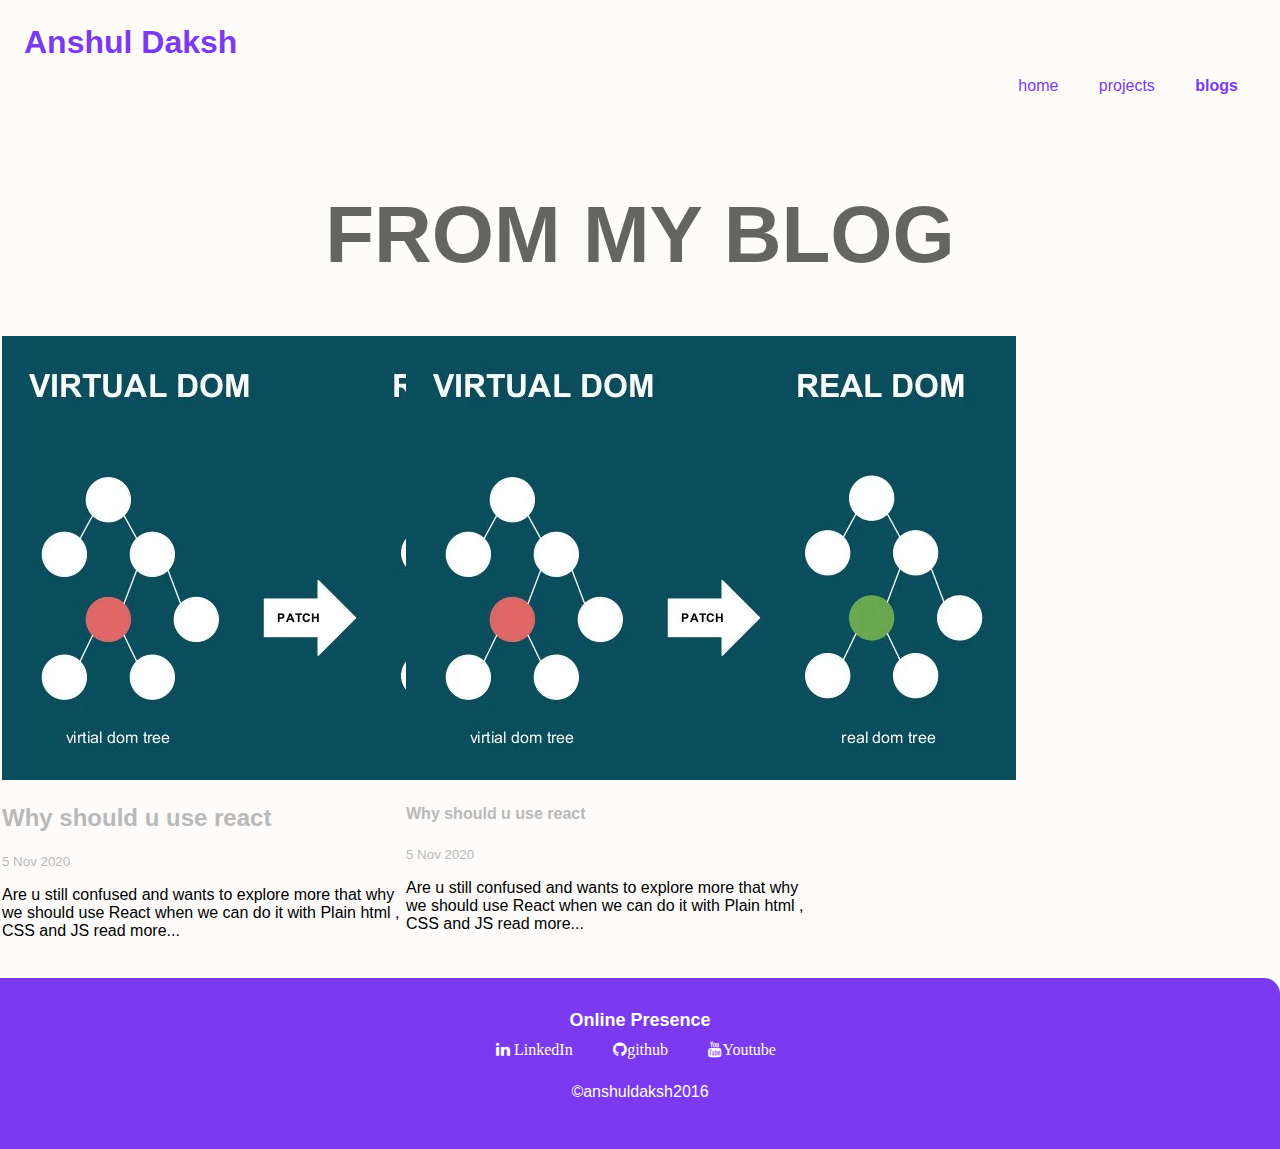
==== blogs.html @ bec2a255 "style fixes" ====
<!DOCTYPE html>
<html lang="en">

<head>
    <meta charset="UTF-8">
    <meta name="viewport" content="width=device-width, initial-scale=1.0">
    <title>Blogs</title>
    <link rel="stylesheet" href="./styles.css">
    <link rel="stylesheet" href="https://cdnjs.cloudflare.com/ajax/libs/font-awesome/4.7.0/css/font-awesome.min.css">
</head>

<body>
    <nav class="container navigation">

        <div class="nav-brand ">Anshul Daksh </div>
        <ul class="non-bullet nav-pills">
            <li class="list-inline">
                <a class="link " href="/">home</a>
            </li>
            <li class="list-inline">
                <a class="link" href="/projects.html">projects</a>
            </li>
            <li class="list-inline">
                <a class="link link-active" href="/blogs.html">blogs</a>
            </li>
        </ul>
    </nav>

    <!-- blog section -->
    <h1 class="section-title">
        FROM MY BLOG
    </h1>

    <div class="blog-section">
        <div class="blog-card">
            <div class="blog-image">
                <img src="/images/vdom.png">
            </div>
            <div class="blog-detail">
                <h2> Why should u use react </h2>
                <small>5 Nov 2020 </small>
            </div>
            <p>Are u still confused and wants to
                explore more that why we should use React when we can do it with Plain html , CSS and
                JS <span class="">read more...</span></p>

        </div>
        <div class="blog-card">
            <div class="blog-image">
                <img src="/images/vdom.png">
            </div>
            <div class="blog-detail">
                <h4> Why should u use react </h4>
                <small>5 Nov 2020 </small>
            </div>
            <p>Are u still confused and wants to
                explore more that why we should use React when we can do it with Plain html , CSS and
                JS <span class="">read more...</span></p>

        </div>

    </div>






    <footer class="footer">
        <div class="footer-header">Online Presence </div>
        <ul class="social-links non-bullet list-inline">
            <li class="list-inline">
                <a class="link fa fa-linkedin" href="https://linkedin.com/anshuldaksh2016">
                    LinkedIn</a>
            </li>
            <li class="list-inline">
                <a class="link fa fa-github" href="https://github.com/anshuldaksh2016">github</a></li>

            <li class="list-inline">
                <a class="link fa fa-youtube"
                    href="https://www.youtube.com/channel/UC6Df3tfny-hNVd49fM-Zjzw?view_as=subscriber">Youtube</a>
            </li>

        </ul>
        <p>©anshuldaksh2016</p>
    </footer>


</body>

</html>
---- styles.css ----
@import url("https://fonts.googleapis.com/css2?family=Noto+Sans+TC&display=swap");

:root {
  --primary-color: #7c3af0;
  --dark-gray: #6b7280;
}
body {
  font-family: "Work Sans", sans-serif;
  margin: 0px;
  width: 100%;
  height: 100%;
  overflow: visible;
  --opacity: 0.6;
  margin: 0;
  background-color: #fdfcfa;
}

hr {
  margin: 1rem 0;
}

/* container */

.container {
  padding: 0rem, 1rem;
}

.container-centered {
  max-width: 400px;
  max-height: fit-content;
  margin: auto;
  /* for center */
}

/* links */
.link {
  box-sizing: border-box;
  text-decoration: none;
  padding: 0.5rem 0.5rem;
  margin: 2px;
  /*margin-top: 1rem;
  margin-bottom: 1rem;*/
}
nav .link:hover {
  background-color: wheat;
}

.primary-link {
  background-color: var(--primary-color);
  border-radius: 0.5rem;
  color: white;
}

.secondary-link {
  color: var(--primary-color);
  border: 1px solid var(--primary-color);
  border-radius: 0.5rem;
}

/* lists */

.non-bullet {
  list-style: none;
}

.list-inline {
  display: inline;
  padding: 0rem 0.5rem;
}

/* navigation */
.navigation {
  padding: 1.5rem;
  color: var(--primary-color);
  background-color: transparent;
}

.navigation .nav-brand {
  font-weight: bold;
  font-size: 2rem;
}

.navigation .nav-pills {
  text-align: right;
}

.navigation .link {
  color: var(--primary-color);
}

.navigation .link-active {
  font-weight: bold;
}

/*header*/

.hero {
  padding: 2rem;
  position: relative;
  z-index: 1;
}
.hero .hero-img {
  max-width: 650px;
  display: block;
  margin: 0 0 15px auto;
}
.hero-content {
  position: absolute;
  top: 20%;
  margin: auto;
  line-height: 20px;
  color: var(--primary-color);
}

.hero-content h1 {
  font-weight: 200;
  font-size: 20px;
}

.hero-content h1 {
  font-weight: 500;
  font-size: 60px;
}

.hero-content p {
  font-weight: 200;
  font-size: 30px;
}

/* section  */

.section-title {
  text-align: center;
  opacity: var(--opacity);
  font-size: 5rem;
  text-transform: uppercase;
}

/* footer */

.footer {
  background-color: var(--primary-color);
  padding: 2rem 0rem;
  text-align: center;
  color: white;
  list-style: none;
  border-top-right-radius: 1rem;
  margin-top: 20px;
}

.footer .link {
  color: white;
}
.footer .footer-header {
  font-weight: bold;
  font-size: large;
}

.footer ul {
  padding-inline-start: 0px;
}

.more {
  display: none;
}

/* new skills section */

.skill-container {
  width: 90%;
  margin: 50px auto;
}

.skill-container .heading {
  text-align: center;
  font-size: 30px;
  margin-bottom: 50px;
  color: aliceblue;
}
.row {
  display: flex;
  flex-direction: row;
  flex-wrap: wrap;
  flex: 1;
  justify-content: space-around;
}

.card {
  width: 20%;
  background: #fff;
  border: 1px solid #ccc;
  border-radius: 10px;
  margin-bottom: 10px;
  box-shadow: 0 0 2em -1em black;
  transition: 0.3s;
}

.card-header {
  text-align: center;
  padding: 10px 5px;
}

.card-body {
  padding: 20px 10px;
  text-align: center;
  font-size: 18px;
}

.card:hover {
  transform: scale(1.1);
  box-shadow: 0 0 40px -10px rgba(0, 0, 0, 0.25);
}

.card img {
  text-align: center;
  width: 40%;
}

@media screen and (max-width: 620px) {
  .skill-container {
    width: 100%;
  }
  .heading {
    padding: 20px;
    font-size: 20px;
  }
  .card {
    width: 80%;
  }
}

/* style for blog  */
.blog-section {
  display: flex;
}
.blog-card {
  max-width: 400px;
  padding: 2px;
}
.blog-card .blog-image {
  width: 20px;
}

.blog-card .blog-detail {
  color: #b9b9b9;
}
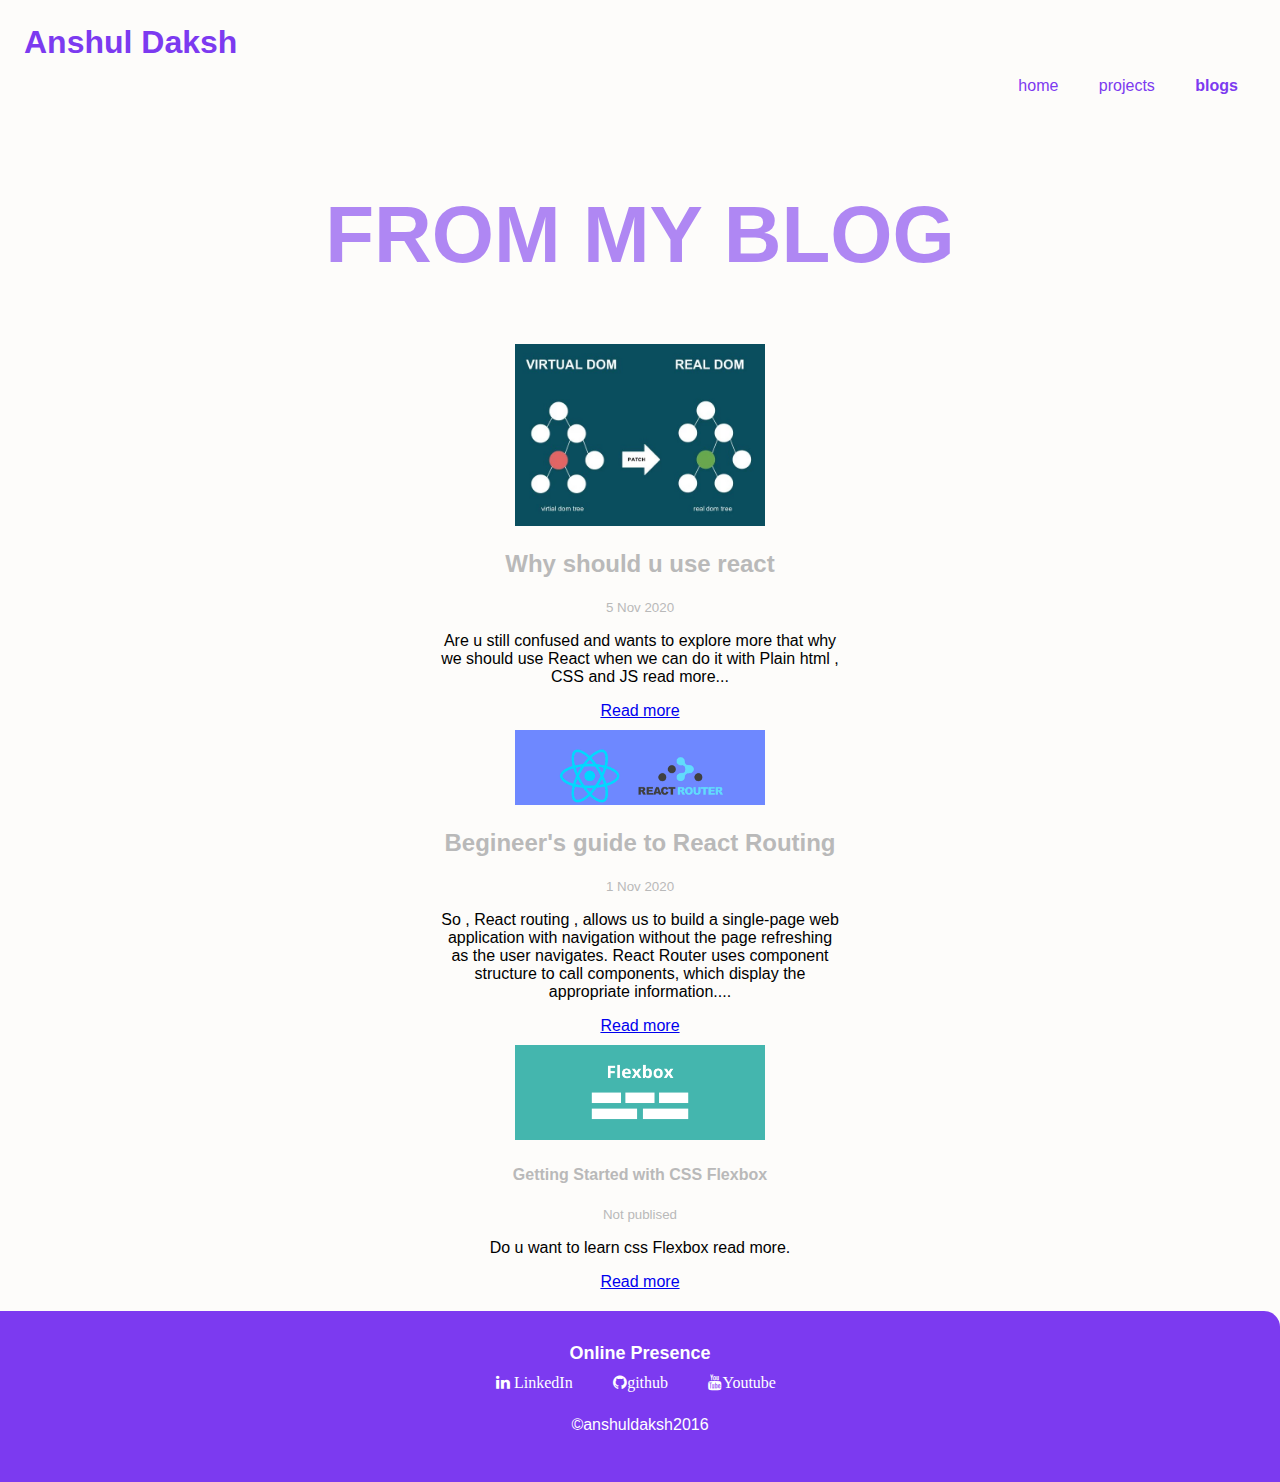
==== commit e19b351a: "feat:blog page added" ====
--- a/blogs.html
+++ b/blogs.html
@@ -32,7 +32,8 @@
     </h1>
 
     <div class="blog-section">
-        <div class="blog-card">
+
+        <div class="blog-card container-centered">
             <div class="blog-image">
                 <img src="/images/vdom.png">
             </div>
@@ -43,19 +44,34 @@
             <p>Are u still confused and wants to
                 explore more that why we should use React when we can do it with Plain html , CSS and
                 JS <span class="">read more...</span></p>
+            <a href="https://anshuldaksh.hashnode.dev">Read more</a>
 
         </div>
-        <div class="blog-card">
+        <div class="blog-card container-centered">
             <div class="blog-image">
-                <img src="/images/vdom.png">
+                <img src="/images/react-routing.png">
             </div>
             <div class="blog-detail">
-                <h4> Why should u use react </h4>
-                <small>5 Nov 2020 </small>
+                <h2> Begineer's guide to React Routing </h2>
+                <small>1 Nov 2020 </small>
             </div>
-            <p>Are u still confused and wants to
-                explore more that why we should use React when we can do it with Plain html , CSS and
-                JS <span class="">read more...</span></p>
+            <p> So , React routing , allows us to build a single-page web application with navigation without the page
+                refreshing as the
+                user navigates. React Router uses component structure to call components, which display the appropriate
+                information....</p>
+            <a href="https://anshuldaksh.hashnode.dev">Read more</a>
+
+        </div>
+        <div class="blog-card container-centered">
+            <div class="blog-image">
+                <img src="/images/flexboxcover.png">
+            </div>
+            <div class="blog-detail">
+                <h4> Getting Started with CSS Flexbox </h4>
+                <small>Not publised </small>
+            </div>
+            <p>Do u want to learn css Flexbox read more.</p>
+            <a href="https://hashnode.com/preview/5fbf0366d73a0534d9b5186f">Read more </a>
 
         </div>
 
--- a/styles.css
+++ b/styles.css
@@ -133,6 +133,7 @@
   text-align: center;
   opacity: var(--opacity);
   font-size: 5rem;
+  color: var(--primary-color);
   text-transform: uppercase;
 }
 
@@ -168,7 +169,7 @@
 
 .skill-container {
   width: 90%;
-  margin: 50px auto;
+  margin: 40px auto;
 }
 
 .skill-container .heading {
@@ -232,15 +233,19 @@
 /* style for blog  */
 .blog-section {
   display: flex;
+  flex-direction: column;
 }
 .blog-card {
-  max-width: 400px;
-  padding: 2px;
-}
-.blog-card .blog-image {
-  width: 20px;
+  text-align: center;
+  justify-content: center;
+  margin-top: 10px;
+}
+.blog-card img {
+  width: 250px;
+  text-align: center;
 }
 
 .blog-card .blog-detail {
+  margin-top: 5px;
   color: #b9b9b9;
 }
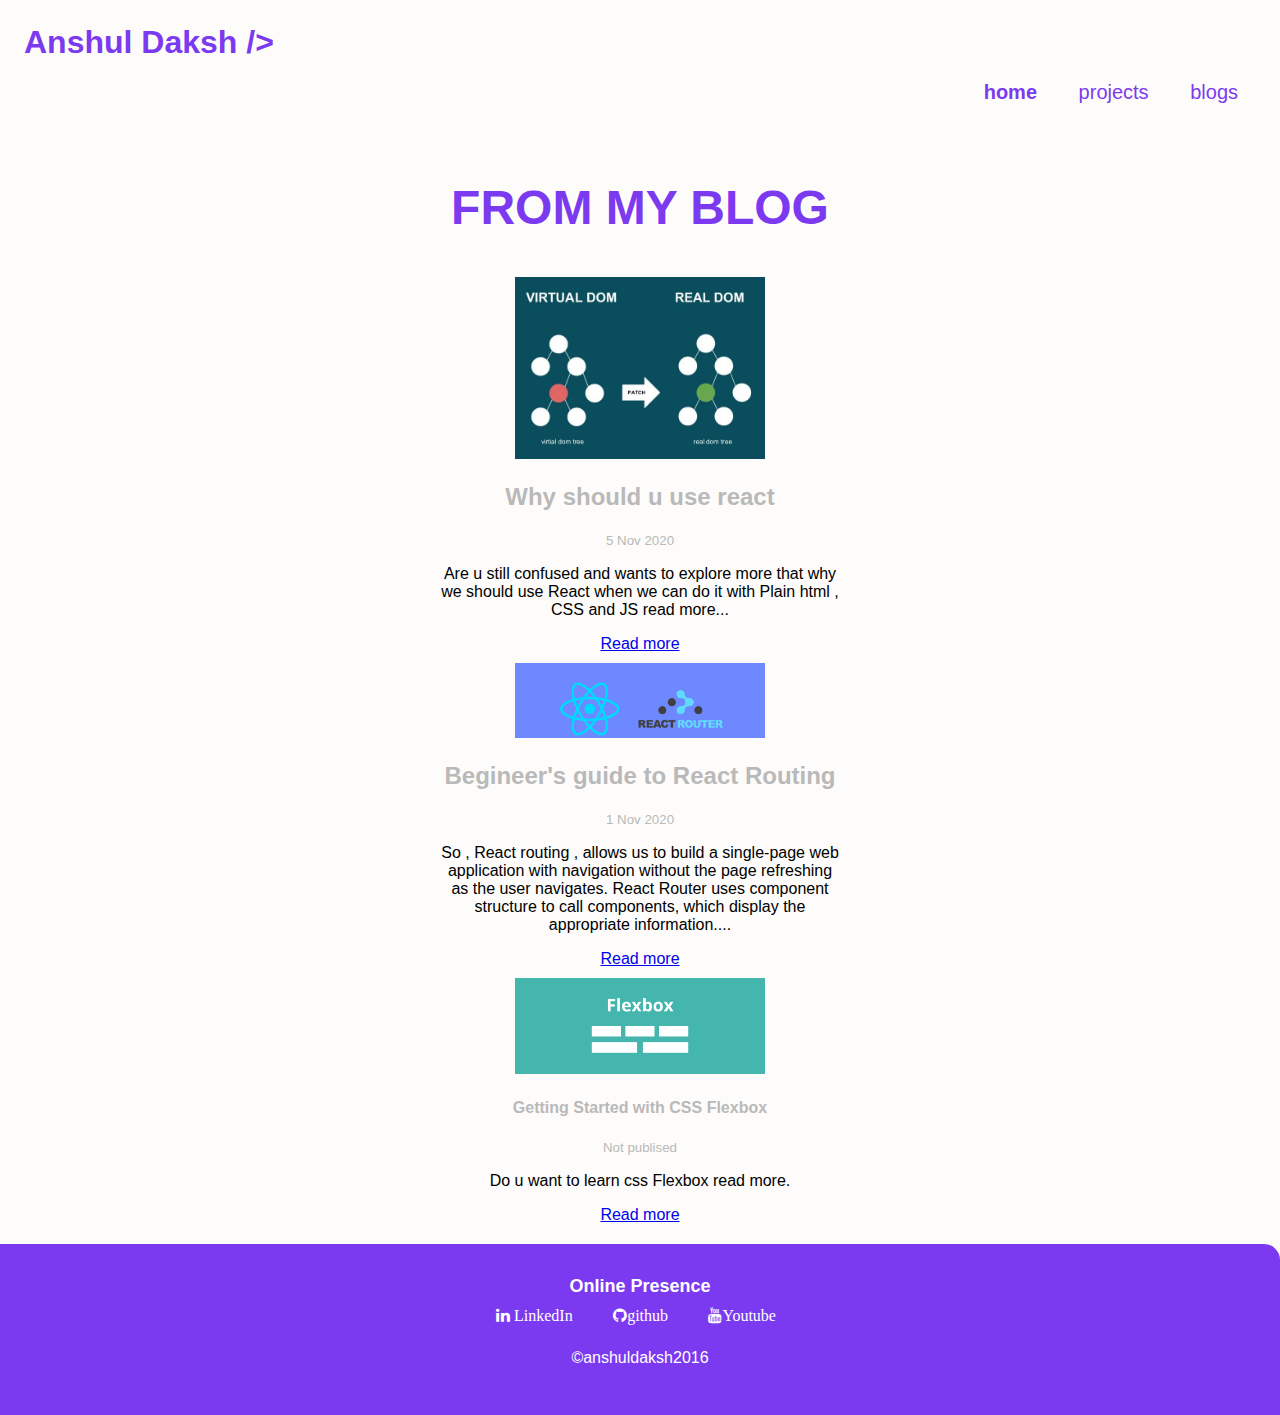
==== commit 00294006: "navbar fix" ====
--- a/blogs.html
+++ b/blogs.html
@@ -10,18 +10,18 @@
 </head>
 
 <body>
-    <nav class="container navigation">
+    <nav class="nav container navigation">
 
-        <div class="nav-brand ">Anshul Daksh </div>
+        <div class="nav-brand">Anshul Daksh /></div>
         <ul class="non-bullet nav-pills">
             <li class="list-inline">
-                <a class="link " href="/">home</a>
+                <a class="link link-active" href="/">home</a>
             </li>
             <li class="list-inline">
                 <a class="link" href="/projects.html">projects</a>
             </li>
             <li class="list-inline">
-                <a class="link link-active" href="/blogs.html">blogs</a>
+                <a class="link" href="/blogs.html">blogs</a>
             </li>
         </ul>
     </nav>
--- a/styles.css
+++ b/styles.css
@@ -7,10 +7,7 @@
 body {
   font-family: "Work Sans", sans-serif;
   margin: 0px;
-  width: 100%;
-  height: 100%;
   overflow: visible;
-  --opacity: 0.6;
   margin: 0;
   background-color: #fdfcfa;
 }
@@ -22,7 +19,7 @@
 /* container */
 
 .container {
-  padding: 0rem, 1rem;
+  padding: 1rem, 1rem;
 }
 
 .container-centered {
@@ -69,6 +66,10 @@
 }
 
 /* navigation */
+.nav {
+  font-weight: 100;
+  font-size: 20px;
+}
 .navigation {
   padding: 1.5rem;
   color: var(--primary-color);
@@ -95,31 +96,33 @@
 /*header*/
 
 .hero {
+  margin-top: 2px;
   padding: 2rem;
   position: relative;
-  z-index: 1;
 }
 .hero .hero-img {
-  max-width: 650px;
+  width: 50%;
+  height: auto;
   display: block;
   margin: 0 0 15px auto;
 }
 .hero-content {
   position: absolute;
-  top: 20%;
+  top: 25%;
   margin: auto;
+  width: 50%;
   line-height: 20px;
   color: var(--primary-color);
 }
 
-.hero-content h1 {
+.hero-content h3 {
   font-weight: 200;
-  font-size: 20px;
+  font-size: 40px;
 }
 
 .hero-content h1 {
   font-weight: 500;
-  font-size: 60px;
+  font-size: 50px;
 }
 
 .hero-content p {
@@ -131,8 +134,7 @@
 
 .section-title {
   text-align: center;
-  opacity: var(--opacity);
-  font-size: 5rem;
+  font-size: 3rem;
   color: var(--primary-color);
   text-transform: uppercase;
 }
@@ -176,7 +178,7 @@
   text-align: center;
   font-size: 30px;
   margin-bottom: 50px;
-  color: aliceblue;
+  color: var(--primary-color);
 }
 .row {
   display: flex;
@@ -221,12 +223,13 @@
   .skill-container {
     width: 100%;
   }
+
   .heading {
     padding: 20px;
     font-size: 20px;
   }
   .card {
-    width: 80%;
+    width: 30%;
   }
 }
 
@@ -249,3 +252,36 @@
   margin-top: 5px;
   color: #b9b9b9;
 }
+
+/* projects style */
+
+.proj-timeline {
+  display: flex;
+  flex-direction: column;
+  margin: auto;
+}
+.proj-card {
+  max-width: 700px;
+  text-align: center;
+  margin-top: 10px;
+}
+.proj-img img {
+  width: 450px;
+  border: 1px solid black;
+  border-radius: 10px;
+}
+.proj-heading-1 {
+  color: var(--primary-color);
+}
+
+.proj-links a {
+  margin: 10px 20px;
+}
+
+/* about me index.html */
+
+#about #about-me-heading {
+  text-align: center;
+  justify-content: center;
+  font-size: large;
+}
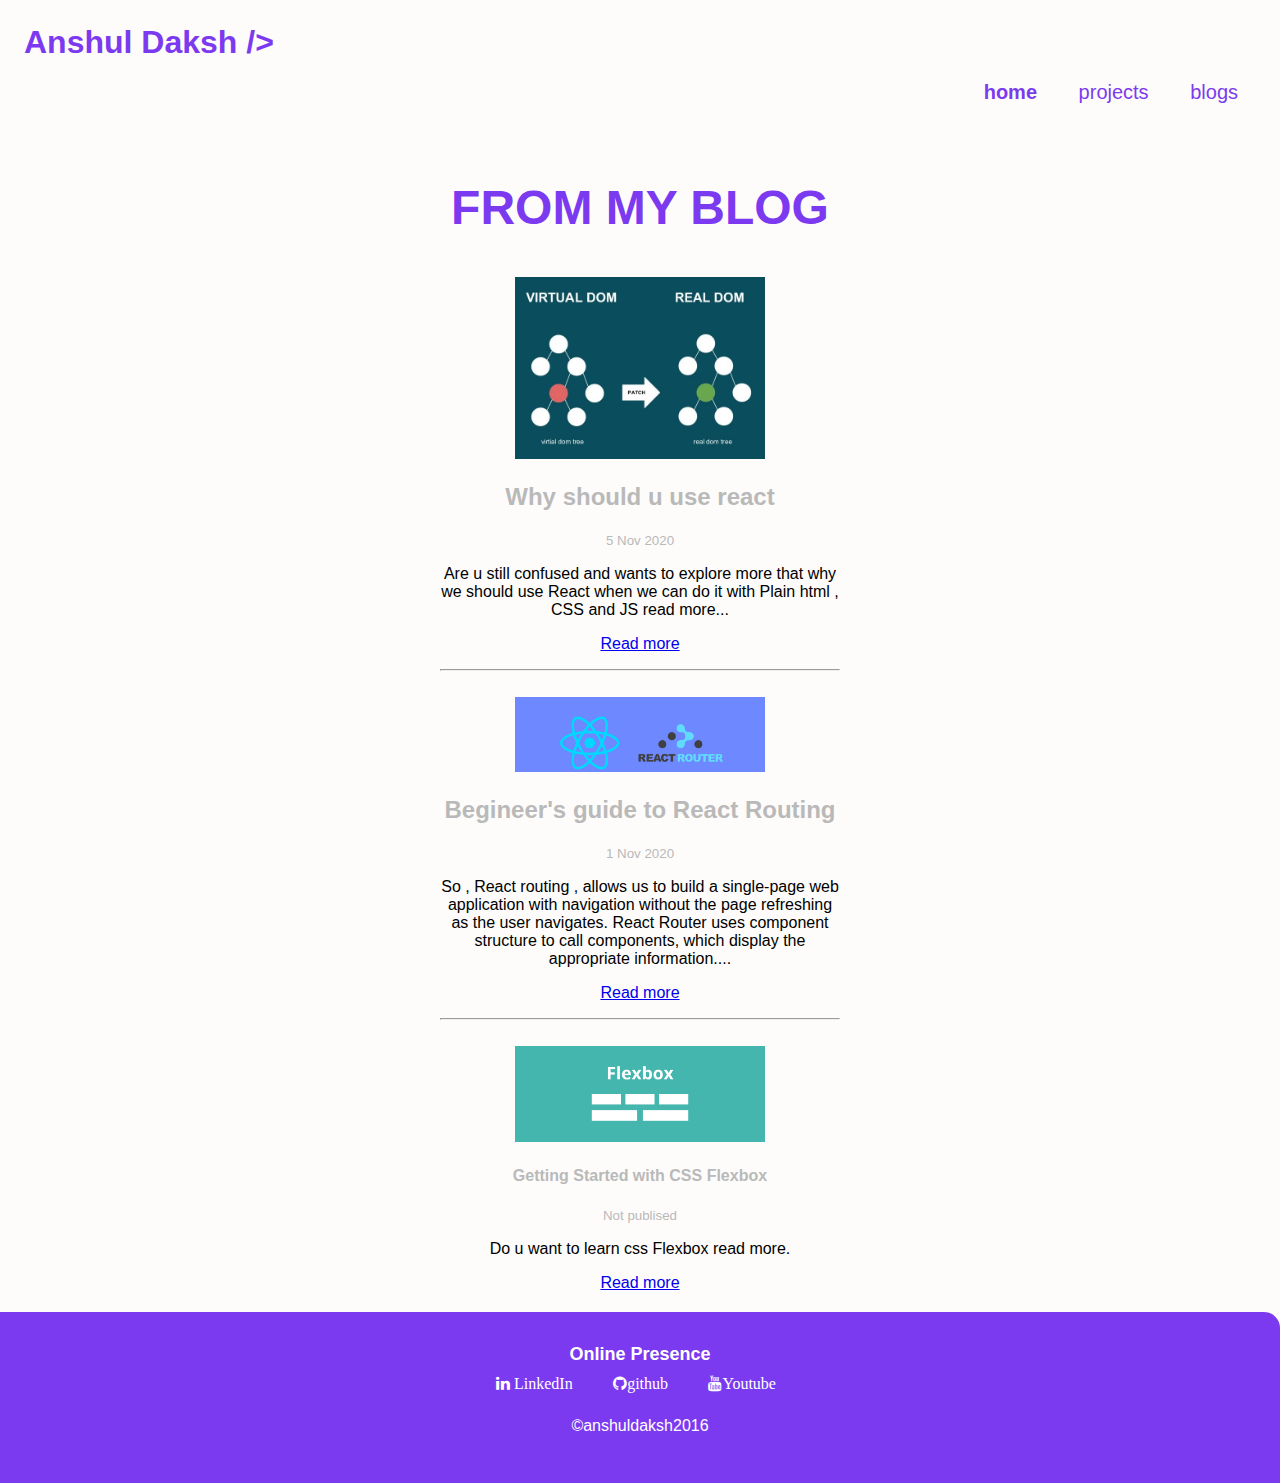
==== commit ffaf42f1: "hr added in blogs and projects" ====
--- a/blogs.html
+++ b/blogs.html
@@ -45,8 +45,9 @@
                 explore more that why we should use React when we can do it with Plain html , CSS and
                 JS <span class="">read more...</span></p>
             <a href="https://anshuldaksh.hashnode.dev">Read more</a>
+            <hr id="hr">
+        </div>
 
-        </div>
         <div class="blog-card container-centered">
             <div class="blog-image">
                 <img src="/images/react-routing.png">
@@ -60,8 +61,9 @@
                 user navigates. React Router uses component structure to call components, which display the appropriate
                 information....</p>
             <a href="https://anshuldaksh.hashnode.dev">Read more</a>
+            <hr id="hr">
+        </div>
 
-        </div>
         <div class="blog-card container-centered">
             <div class="blog-image">
                 <img src="/images/flexboxcover.png">
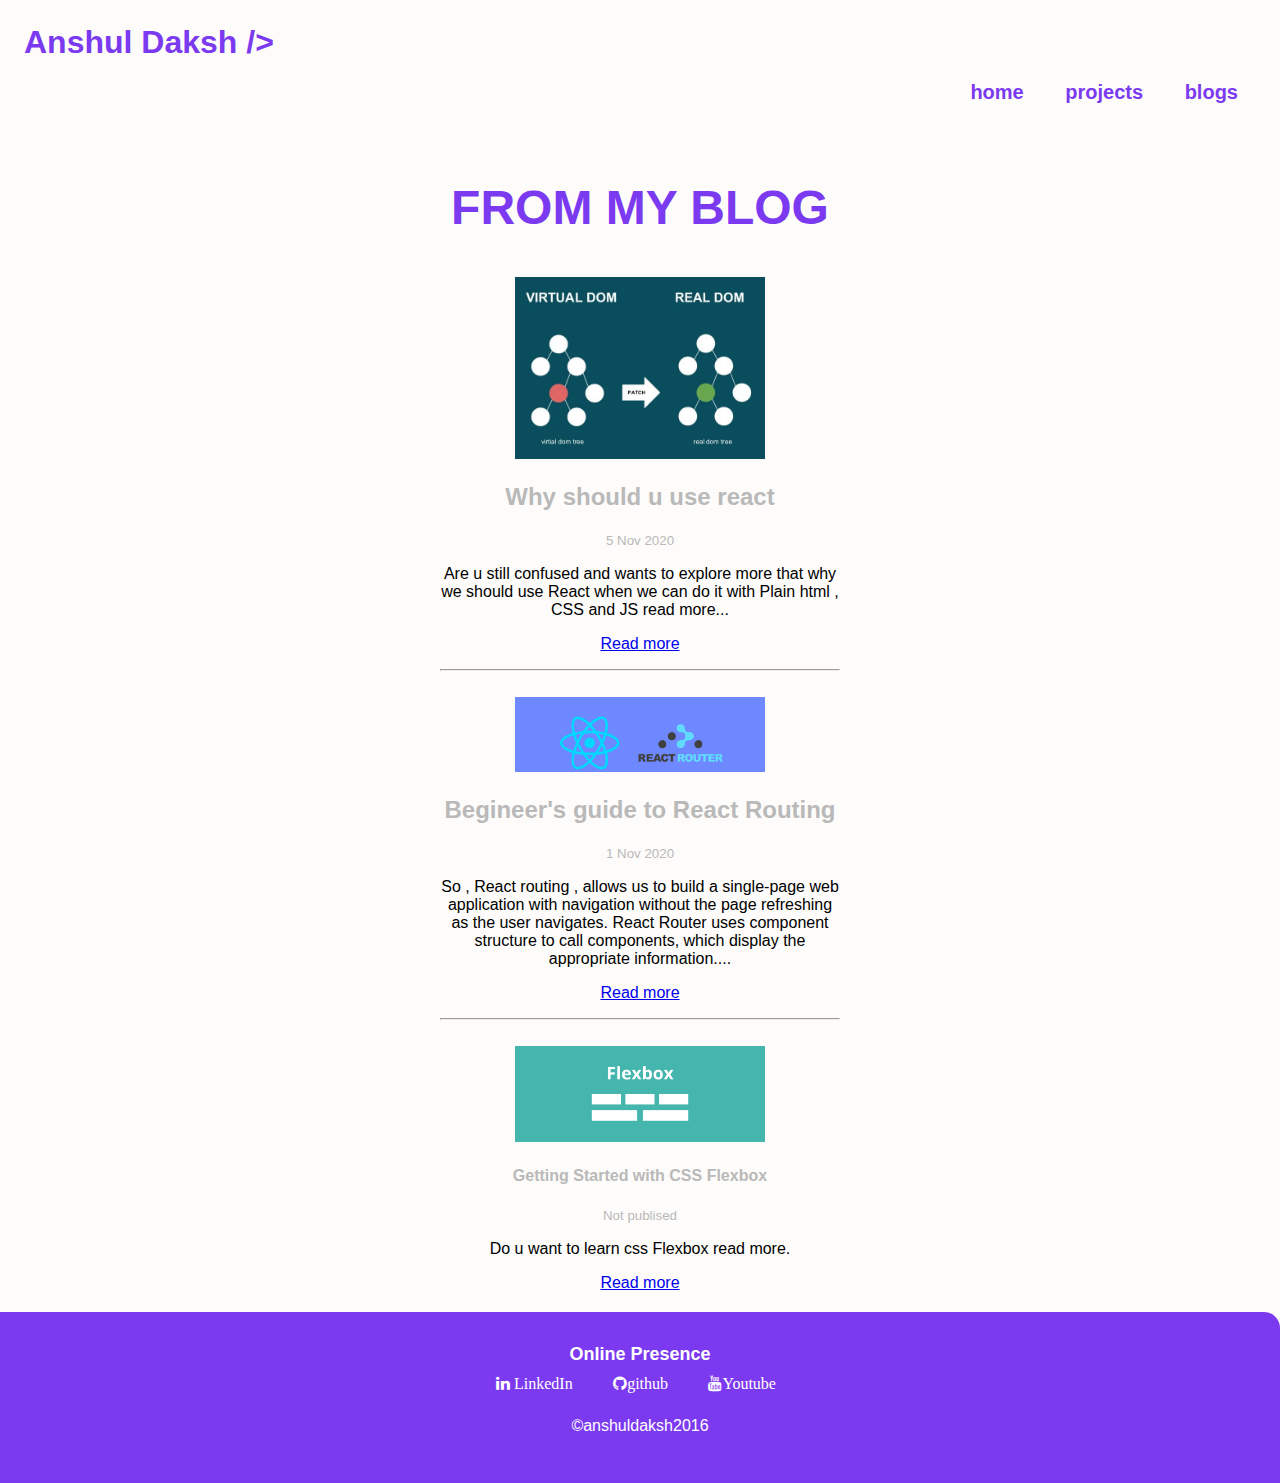
==== commit 13ce3511: "fix:link active on pages" ====
--- a/blogs.html
+++ b/blogs.html
@@ -15,7 +15,7 @@
         <div class="nav-brand">Anshul Daksh /></div>
         <ul class="non-bullet nav-pills">
             <li class="list-inline">
-                <a class="link link-active" href="/">home</a>
+                <a class="link" href="/">home</a>
             </li>
             <li class="list-inline">
                 <a class="link" href="/projects.html">projects</a>
--- a/styles.css
+++ b/styles.css
@@ -39,7 +39,8 @@
   margin-bottom: 1rem;*/
 }
 nav .link:hover {
-  background-color: wheat;
+  text-decoration: underline;
+  color: black;
 }
 
 .primary-link {
@@ -89,7 +90,7 @@
   color: var(--primary-color);
 }
 
-.navigation .link-active {
+.navigation {
   font-weight: bold;
 }
 
@@ -97,37 +98,36 @@
 
 .hero {
   margin-top: 2px;
-  padding: 2rem;
+  padding: 1rem;
   position: relative;
 }
 .hero .hero-img {
   width: 50%;
   height: auto;
   display: block;
-  margin: 0 0 15px auto;
+  position: relative;
+  margin: 0 10px 10px auto;
 }
 .hero-content {
   position: absolute;
-  top: 25%;
-  margin: auto;
+  top: 24%;
+  margin-left: 5px;
   width: 50%;
-  line-height: 20px;
-  color: var(--primary-color);
+  line-height: 10px;
 }
 
 .hero-content h3 {
-  font-weight: 200;
+  font-weight: 300;
   font-size: 40px;
 }
 
 .hero-content h1 {
   font-weight: 500;
-  font-size: 50px;
-}
-
-.hero-content p {
-  font-weight: 200;
-  font-size: 30px;
+  font-size: 80px;
+}
+
+.hero-content span {
+  color: var(--primary-color);
 }
 
 /* section  */
@@ -154,6 +154,11 @@
 .footer .link {
   color: white;
 }
+
+.footer .link:hover {
+  text-decoration: underline;
+  color: black;
+}
 .footer .footer-header {
   font-weight: bold;
   font-size: large;
@@ -169,23 +174,16 @@
 
 /* new skills section */
 
-.skill-container {
-  width: 90%;
-  margin: 40px auto;
-}
-
-.skill-container .heading {
-  text-align: center;
+.heading {
+  text-align: center;
+  margin: 0;
   font-size: 30px;
   margin-bottom: 50px;
   color: var(--primary-color);
 }
-.row {
+
+.skill-container {
   display: flex;
-  flex-direction: row;
-  flex-wrap: wrap;
-  flex: 1;
-  justify-content: space-around;
 }
 
 .card {
@@ -193,7 +191,8 @@
   background: #fff;
   border: 1px solid #ccc;
   border-radius: 10px;
-  margin-bottom: 10px;
+  margin: 10px;
+  padding: 2px;
   box-shadow: 0 0 2em -1em black;
   transition: 0.3s;
 }
@@ -221,7 +220,7 @@
 
 @media screen and (max-width: 620px) {
   .skill-container {
-    width: 100%;
+    flex-wrap: wrap;
   }
 
   .heading {
@@ -229,7 +228,7 @@
     font-size: 20px;
   }
   .card {
-    width: 30%;
+    width: 20%;
   }
 }
 
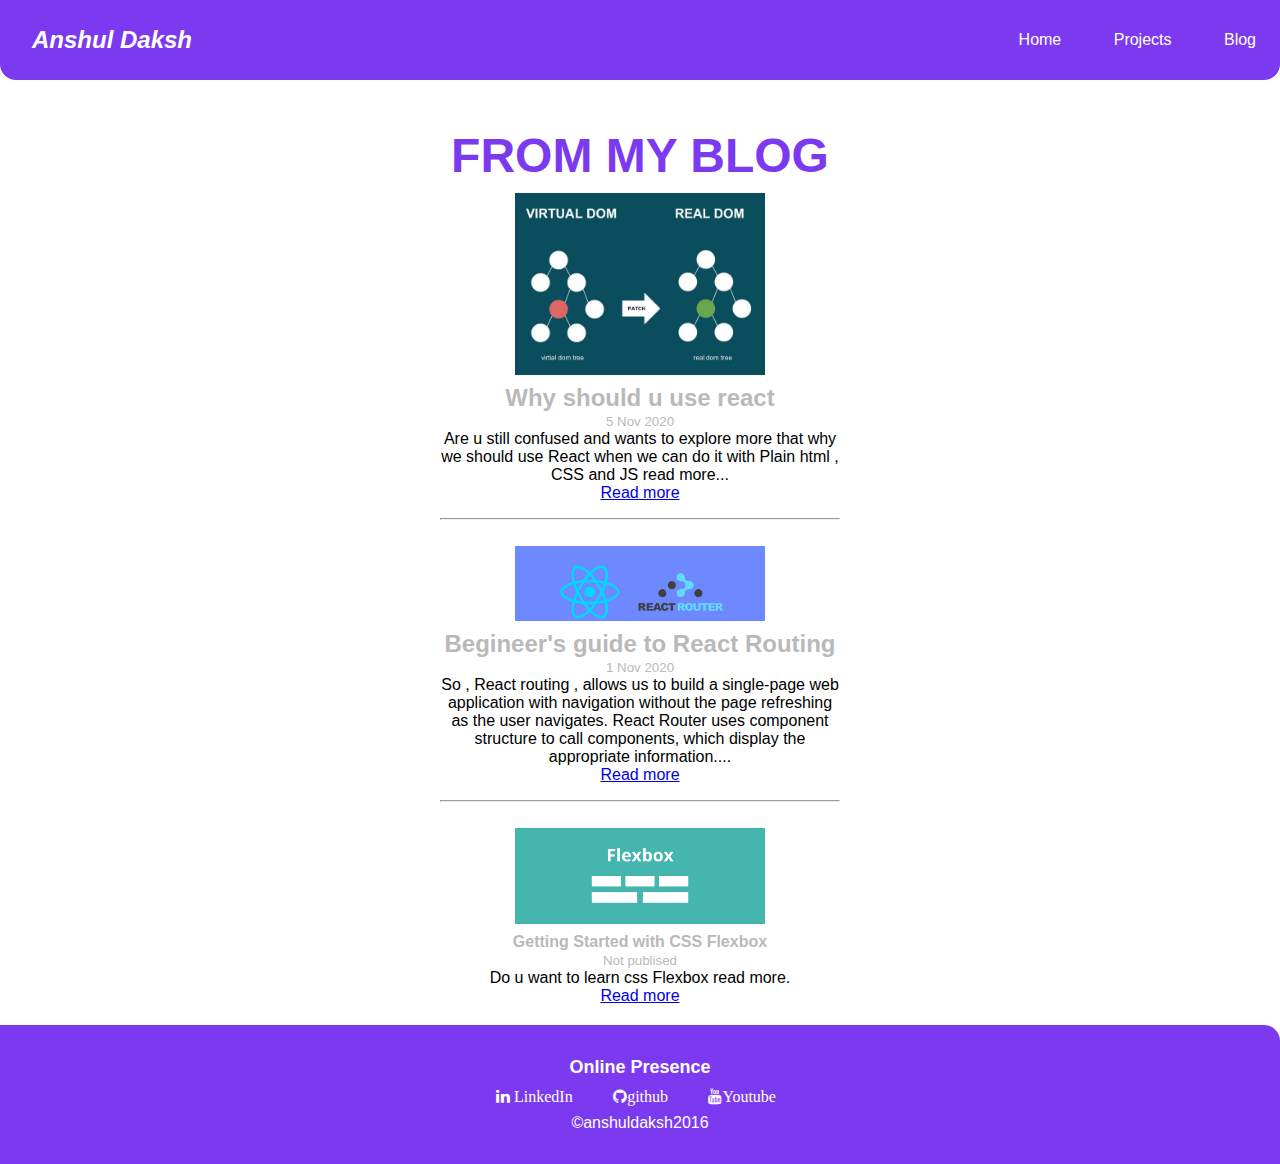
==== commit 0b43a528: "navbar and hero are responsive" ====
--- a/blogs.html
+++ b/blogs.html
@@ -10,20 +10,13 @@
 </head>
 
 <body>
-    <nav class="nav container navigation">
-
-        <div class="nav-brand">Anshul Daksh /></div>
-        <ul class="non-bullet nav-pills">
-            <li class="list-inline">
-                <a class="link" href="/">home</a>
-            </li>
-            <li class="list-inline">
-                <a class="link" href="/projects.html">projects</a>
-            </li>
-            <li class="list-inline">
-                <a class="link" href="/blogs.html">blogs</a>
-            </li>
-        </ul>
+    <nav>
+        <div class="logo">Anshul Daksh</div>
+        <div class="nav-items">
+            <a href="/index.html">Home</a>
+            <a href="/projects.html">Projects</a>
+            <a href="/blogs.html">Blog</a>
+        </div>
     </nav>
 
     <!-- blog section -->
--- a/styles.css
+++ b/styles.css
@@ -4,18 +4,114 @@
   --primary-color: #7c3af0;
   --dark-gray: #6b7280;
 }
-body {
-  font-family: "Work Sans", sans-serif;
-  margin: 0px;
-  overflow: visible;
+
+* {
+  box-sizing: border-box;
   margin: 0;
-  background-color: #fdfcfa;
-}
-
+  padding: 0;
+  font-family: "Trebuchet MS", "Lucida Sans Unicode", "Lucida Grande",
+    "Lucida Sans", Arial, sans-serif;
+}
 hr {
   margin: 1rem 0;
 }
 
+/* nav experiment */
+nav {
+  height: 80px;
+  background-color: transparent;
+  display: flex;
+  justify-content: space-between;
+  align-items: center;
+  padding: 0rem calc((100vw - 1300px) / 2);
+  background-color: var(--primary-color);
+  border-bottom-right-radius: 1rem;
+  border-bottom-left-radius: 1rem;
+  color: white;
+}
+
+.logo {
+  font-size: 1.5rem;
+  font-weight: bold;
+  font-style: italic;
+  padding: 0 2rem;
+}
+
+nav a {
+  text-decoration: none;
+  color: #000;
+  padding: 0 1.5rem;
+  color: white;
+}
+
+.hero-container {
+  display: grid;
+  grid-template-columns: 1fr 1fr;
+  height: 95vh;
+  padding: 3rem calc((100vw - 1300px) / 2);
+}
+
+.column-left {
+  display: flex;
+  flex-direction: column;
+  justify-content: center;
+  align-items: flex-start;
+  padding: 0 2rem;
+}
+
+.column-left h1 {
+  margin-bottom: 1rem;
+  font-size: 5rem;
+  font-weight: 500;
+  background-color: linear-gradient(90deg, #1565c0, #b92b27);
+}
+
+.column-left h3 {
+  font-weight: 500;
+  font-size: 40px;
+}
+
+.hero-container .column-left span {
+  color: var(--primary-color);
+}
+.column-left p {
+  margin-bottom: 2rem;
+  font-size: 3rem;
+  line-height: 1.5;
+}
+button {
+  padding: 1rem 3rem;
+  font-size: 1rem;
+  border: none;
+  background-color: #000;
+  border-radius: 2rem;
+  color: white;
+  background-color: var(--primary-color);
+  outline-style: none;
+}
+
+button:hover {
+  background-color: rgb(19, 20, 21);
+  cursor: pointer;
+}
+
+.column-right {
+  display: flex;
+  justify-content: center;
+  align-items: center;
+  padding: 0rem 2rem;
+}
+
+.hero-image {
+  max-width: 90%;
+  height: 80%;
+}
+
+@media screen and (max-width: 768px) {
+  .hero-container {
+    grid-template-columns: 1fr;
+  }
+}
 /* container */
 
 .container {
@@ -96,7 +192,7 @@
 
 /*header*/
 
-.hero {
+/*.hero {
   margin-top: 2px;
   padding: 1rem;
   position: relative;
@@ -114,21 +210,7 @@
   margin-left: 5px;
   width: 50%;
   line-height: 10px;
-}
-
-.hero-content h3 {
-  font-weight: 300;
-  font-size: 40px;
-}
-
-.hero-content h1 {
-  font-weight: 500;
-  font-size: 80px;
-}
-
-.hero-content span {
-  color: var(--primary-color);
-}
+}*/
 
 /* section  */
 
@@ -137,6 +219,7 @@
   font-size: 3rem;
   color: var(--primary-color);
   text-transform: uppercase;
+  margin-top: 3rem;
 }
 
 /* footer */
@@ -175,8 +258,8 @@
 /* new skills section */
 
 .heading {
-  text-align: center;
-  margin: 0;
+  margin-top: 4rem;
+  text-align: center;
   font-size: 30px;
   margin-bottom: 50px;
   color: var(--primary-color);
@@ -184,9 +267,13 @@
 
 .skill-container {
   display: flex;
+  justify-content: space-between;
+  flex-wrap: wrap;
+  position: relative;
 }
 
 .card {
+  flex: 0 1 calc(25% - 1em);
   width: 20%;
   background: #fff;
   border: 1px solid #ccc;
@@ -197,6 +284,27 @@
   transition: 0.3s;
 }
 
+/* media queries for the responsiveness */
+
+@media screen and (min-width: 40em) {
+  .skill-container {
+    display: flex;
+    flex-wrap: wrap;
+    justify-content: space-between;
+  }
+  .heading {
+    position: relative;
+  }
+  .card {
+    flex: 0 1 calc(25% - 1em);
+  }
+}
+@media screen and (min-width: 60em) {
+  .card {
+    flex: 0 1 calc(25% - 1em);
+  }
+}
+
 .card-header {
   text-align: center;
   padding: 10px 5px;
@@ -216,20 +324,6 @@
 .card img {
   text-align: center;
   width: 40%;
-}
-
-@media screen and (max-width: 620px) {
-  .skill-container {
-    flex-wrap: wrap;
-  }
-
-  .heading {
-    padding: 20px;
-    font-size: 20px;
-  }
-  .card {
-    width: 20%;
-  }
 }
 
 /* style for blog  */
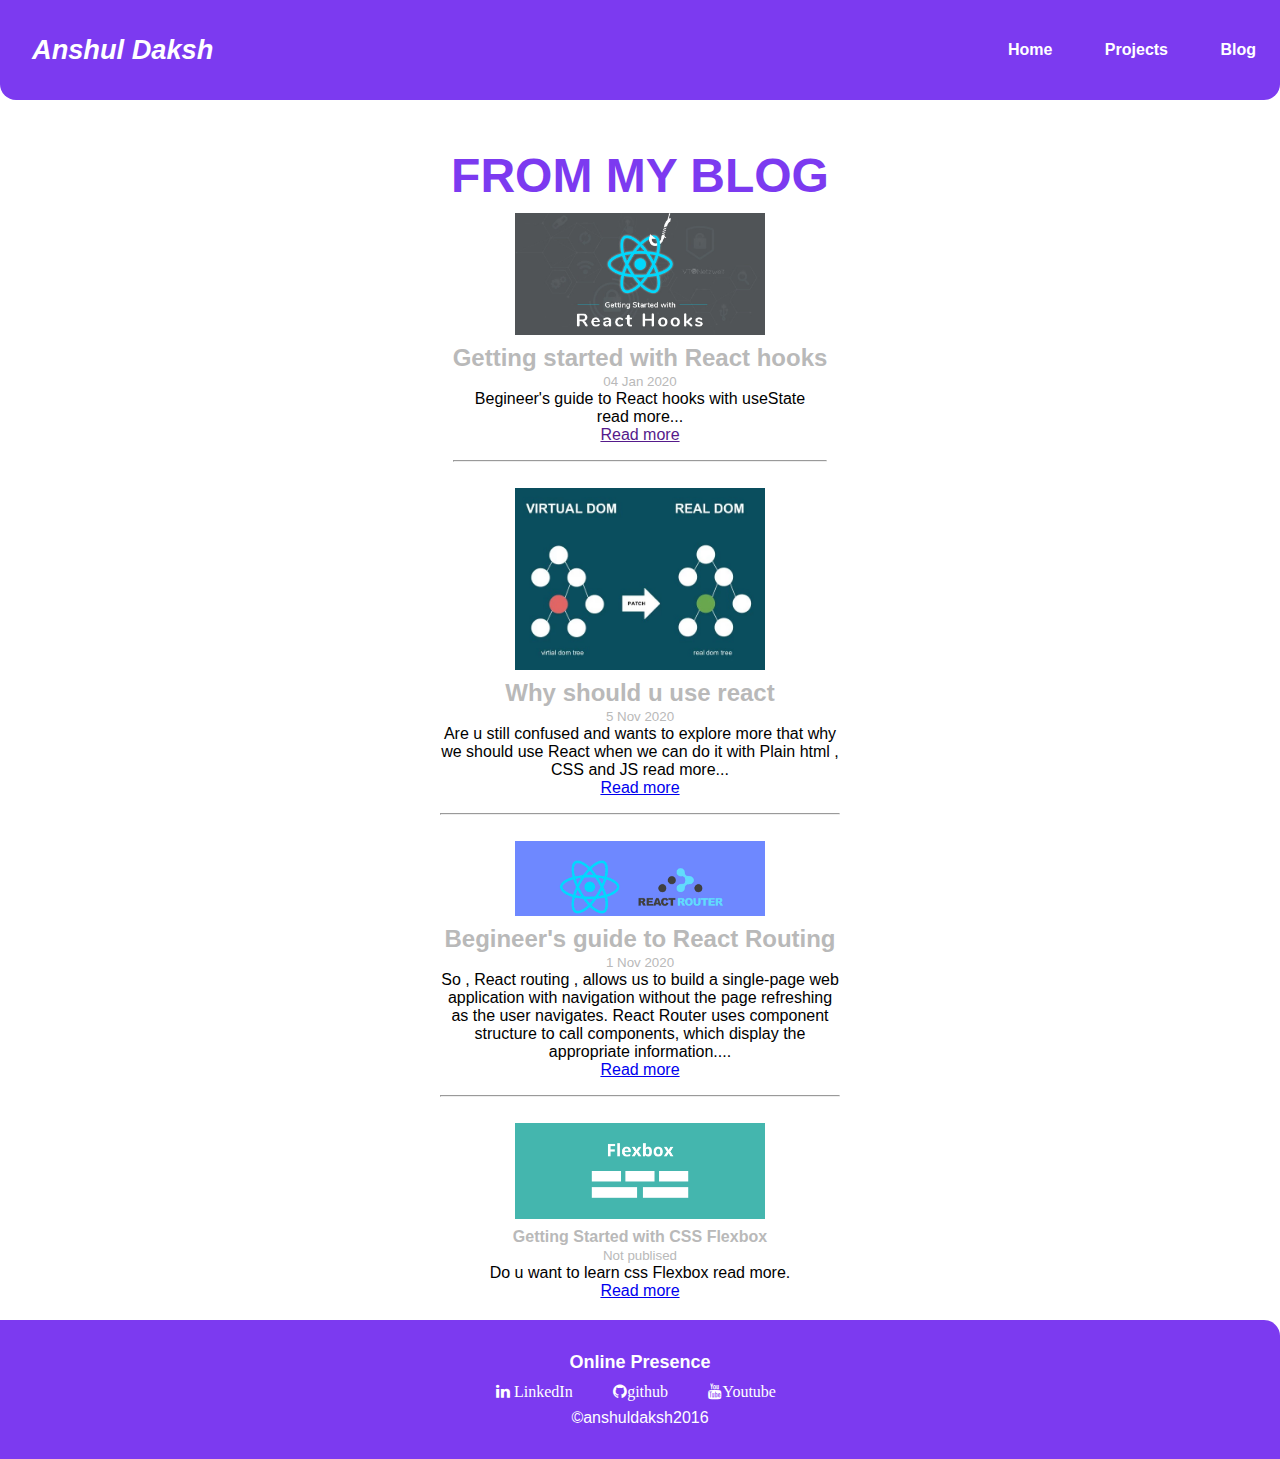
==== commit 1aa8a7fe: "added react hooks blog" ====
--- a/blogs.html
+++ b/blogs.html
@@ -20,11 +20,28 @@
     </nav>
 
     <!-- blog section -->
-    <h1 class="section-title">
+    <h1 id="section-title">
         FROM MY BLOG
     </h1>
 
     <div class="blog-section">
+
+        <div class="blog-card container-centered">
+            <div class="blog-image">
+                <img src="/images/react-hooks.jpg">
+            </div>
+            <div class="blog-detail">
+                <h2> Getting started with React hooks </h2>
+                <small>04 Jan 2020 </small>
+            </div>
+            <p>Begineer's guide to React hooks with useState
+                <br />
+                <span class="">read more...</span>
+            </p>
+            <a href="">Read more</a>
+            <hr id="hr">
+        </div>
+
 
         <div class="blog-card container-centered">
             <div class="blog-image">
@@ -85,7 +102,8 @@
                     LinkedIn</a>
             </li>
             <li class="list-inline">
-                <a class="link fa fa-github" href="https://github.com/anshuldaksh2016">github</a></li>
+                <a class="link fa fa-github" href="https://github.com/anshuldaksh2016">github</a>
+            </li>
 
             <li class="list-inline">
                 <a class="link fa fa-youtube"
--- a/styles.css
+++ b/styles.css
@@ -18,7 +18,7 @@
 
 /* nav experiment */
 nav {
-  height: 80px;
+  height: 100px;
   background-color: transparent;
   display: flex;
   justify-content: space-between;
@@ -31,7 +31,7 @@
 }
 
 .logo {
-  font-size: 1.5rem;
+  font-size: 1.7rem;
   font-weight: bold;
   font-style: italic;
   padding: 0 2rem;
@@ -42,6 +42,7 @@
   color: #000;
   padding: 0 1.5rem;
   color: white;
+  font-weight: bold;
 }
 
 .hero-container {
@@ -214,9 +215,11 @@
 
 /* section  */
 
-.section-title {
+#section-title {
   text-align: center;
   font-size: 3rem;
+  /*color: linear-gradient(90deg, #833ab4 0%, #fd1d1d 50%, #fcb045 100%);*/
+  /*color: linear-gradient(90deg, #833ab4 0%, #fd1d1d 50%, #fcb045 100%);*/
   color: var(--primary-color);
   text-transform: uppercase;
   margin-top: 3rem;
@@ -263,6 +266,7 @@
   font-size: 30px;
   margin-bottom: 50px;
   color: var(--primary-color);
+  position: relative;
 }
 
 .skill-container {
@@ -358,10 +362,15 @@
   text-align: center;
   margin-top: 10px;
 }
+
+.proj-card .proj-content span {
+  font-size: 1rem;
+}
 .proj-img img {
-  width: 450px;
-  border: 1px solid black;
+  width: 200px;
+  border: 1px solid #ccc;
   border-radius: 10px;
+  max-height: 150px;
 }
 .proj-heading-1 {
   color: var(--primary-color);
